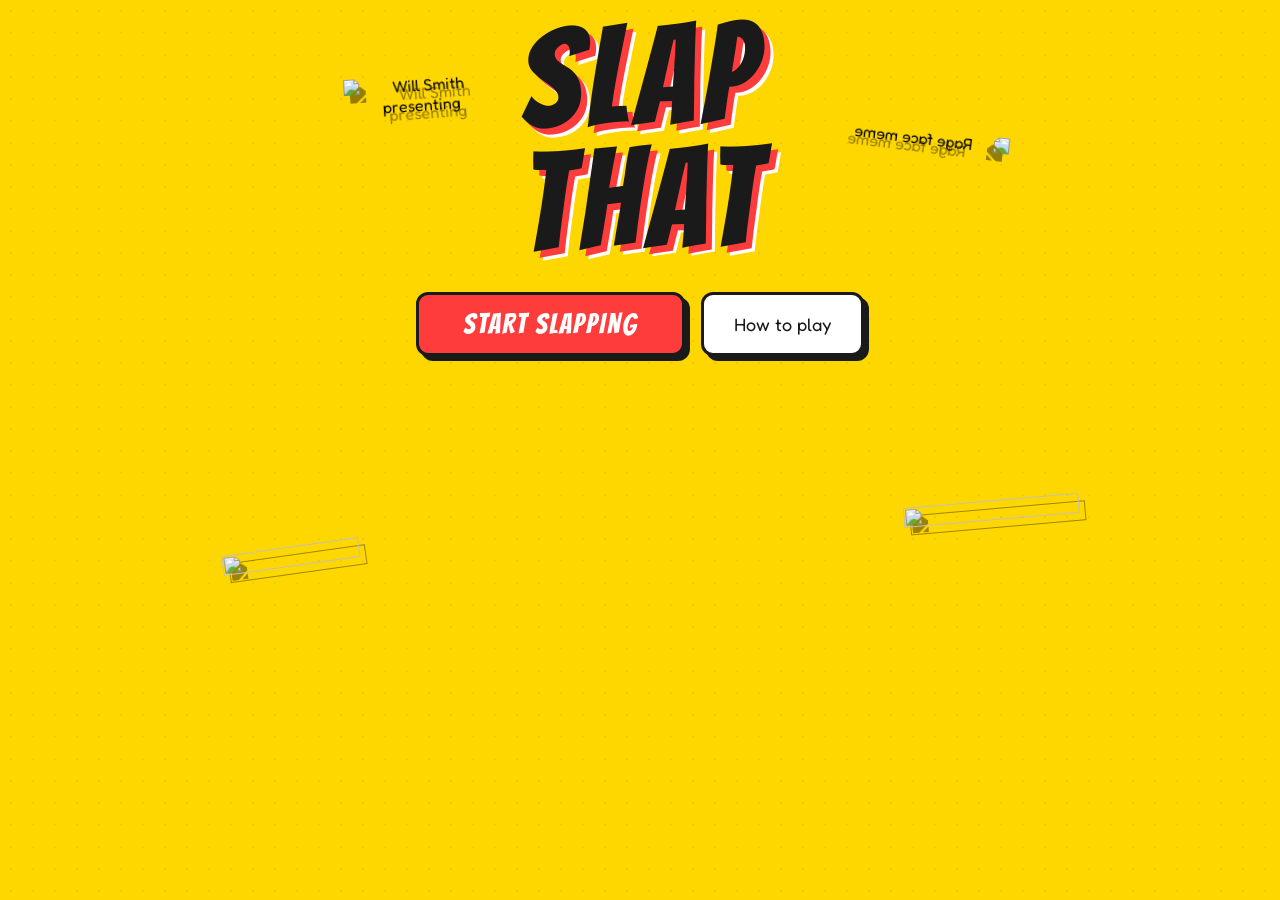
==== index.html @ 44c67cbc "Add core web game files" ====
<!doctype html>
<html lang="en">
  <head>
    <meta charset="utf-8" />
    <meta name="viewport" content="width=device-width,initial-scale=1" />
    <title>SLAPTHAT</title>
    <link rel="preconnect" href="https://fonts.googleapis.com" />
    <link href="https://fonts.googleapis.com/css2?family=Bangers&family=Fredoka+One&display=swap" rel="stylesheet" />
    <link rel="stylesheet" href="css/landing.css" />
  </head>
  <body>
    <div class="slap-page">
      <div class="meme-stickers" aria-hidden="true">
        <img src="tuff-tuff-baby.gif" alt="" class="sticker sticker--baby" />
        <img src="tungtung.png" alt="" class="sticker sticker--tung" />
      </div>

      <div class="hero">
        <div class="hero-content">
          <img src="will_smith.png" alt="Will Smith presenting" class="hero-presenter" />
          <div class="hero-title">SLAP<br />THAT</div>
          <img src="meme.png" alt="Rage face meme" class="hero-meme" />
        </div>
        <div class="hero-btns">
          <a href="selection.html" class="btn-main btn-main--censored" id="startBtn"><span>START SLAPPING</span></a>
          <button class="btn-secondary" id="howToPlayBtn">How to play</button>
        </div>
      </div>
    </div>

    <script src="js/assets.js"></script>
    <script src="js/ui.js"></script>
  </body>
</html>
---- css/landing.css ----
* {
  box-sizing: border-box;
  margin: 0;
  padding: 0;
}

.slap-page {
  background: #FFD700;
  min-height: 100vh;
  font-family: 'Fredoka One', cursive, sans-serif;
  overflow: hidden;
  position: relative;
}

.meme-stickers {
  position: absolute;
  inset: 0;
  pointer-events: none;
  z-index: 2;
}

.sticker {
  position: absolute;
  object-fit: contain;
  opacity: 0.96;
  filter: drop-shadow(6px 8px 0 rgba(0, 0, 0, 0.4));
}

.sticker--baby {
  bottom: 24%;
  left: 18%;
  width: clamp(88px, 13vw, 138px);
  aspect-ratio: 1 / 1;
  transform: rotate(-8deg);
}

.sticker--slap {
  top: 23%;
  right: 20%;
  width: clamp(108px, 14vw, 170px);
  aspect-ratio: 4 / 3;
  transform: rotate(7deg);
}
.sticker--tung {
  bottom: 20%;
  right: 15%;
  width: clamp(108px, 15vw, 176px);
  aspect-ratio: 4 / 5;
  transform: rotate(-5deg);
}

.slap-page::before {
  content: '';
  position: absolute;
  inset: 0;
  background-image: radial-gradient(circle, #e6b800 1.5px, transparent 1.5px);
  background-size: 22px 22px;
  opacity: 0.45;
  pointer-events: none;
}

.is-hidden {
  display: none !important;
}

.navbar {
  display: flex;
  justify-content: space-between;
  align-items: center;
  padding: 16px 32px;
  position: relative;
  z-index: 10;
}

.nav-logo {
  font-family: 'Bangers', cursive;
  font-size: 32px;
  letter-spacing: 3px;
  color: #1a1a1a;
  text-shadow: 3px 3px 0 #ff3c3c;
  transform: rotate(-2deg);
  display: inline-block;
}

.nav-links {
  display: flex;
  gap: 14px;
  list-style: none;
}

.nav-links li a {
  font-size: 16px;
  color: #1a1a1a;
  text-decoration: none;
  background: #fff;
  border: 2.5px solid #1a1a1a;
  padding: 6px 18px;
  border-radius: 100px;
  box-shadow: 3px 3px 0 #1a1a1a;
  transition: transform 0.1s, box-shadow 0.1s;
  display: block;
}

.nav-links li a:hover {
  transform: translate(-2px, -2px);
  box-shadow: 5px 5px 0 #1a1a1a;
}

.hero {
  display: flex;
  flex-direction: column;
  align-items: center;
  text-align: center;
  padding: 8px 24px 0;
  position: relative;
  z-index: 5;
}

.hero-content {
  position: relative;
  width: 100%;
  min-height: 260px;
  margin-bottom: 24px;
}

.hero-title {
  font-family: 'Bangers', cursive;
  font-size: clamp(90px, 20vw, 140px);
  line-height: 0.88;
  color: #1a1a1a;
  letter-spacing: 6px;
  text-shadow: 6px 6px 0 #ff3c3c, 9px 9px 0 #fff;
  transform: rotate(-1.5deg);
  margin: 0;
  position: absolute;
  left: 50%;
  top: 50%;
  transform-origin: center center;
  transform: translate(-50%, -50%) rotate(-1.5deg);
  z-index: 3;
  text-align: center;
  white-space: nowrap;
}

.hero-presenter {
  width: clamp(110px, 12vw, 180px);
  height: auto;
  object-fit: contain;
  z-index: 4;
  position: absolute;
  left: 26%;
  top: 30%;
  transform: translateY(-28%) rotate(-4deg);
  filter: drop-shadow(6px 8px 0 rgba(0,0,0,0.42));
  pointer-events: none;
}


.hero-meme {
  width: clamp(110px, 14vw, 176px);
  height: auto;
  position: absolute;
  right: 20%;
  top: 50%;
  filter: drop-shadow(6px 8px 0 rgba(0, 0, 0, 0.42));
  transform: translateY(-50%) rotate(7deg) scaleX(-1);
  animation: memePulse 2s ease-in-out infinite;
  pointer-events: none;
  z-index: 2;
}

@keyframes memePulse {
  0%, 100% {
    transform: translateY(-50%) rotate(7deg) scaleX(-1) scale(1);
  }
  50% {
    transform: translateY(-50%) rotate(7deg) scaleX(-1) scale(1.08);
  }
}

@keyframes floatSpin {
  0%, 100% {
    transform: translateY(0) rotate(-4deg);
  }
  50% {
    transform: translateY(-10px) rotate(4deg);
  }
}

@keyframes wiggleCard {
  0%, 100% {
    transform: rotate(-3deg) scale(1);
  }
  50% {
    transform: rotate(3deg) scale(1.04);
  }
}

@media (max-width: 768px) {
  .hero-meme {
    width: clamp(82px, 20vw, 118px);
    right: -18px;
    top: 58%;
  }

  .sticker {
    opacity: 0.8;
  }

  .sticker--baby,
  .sticker--slap {
    top: auto;
    bottom: 7%;
  }

  .sticker--baby { left: 14%; }
  .sticker--slap { right: 14%; }
  .sticker--elmo,
  .sticker--tung { display: none; }

  .hero-presenter {
    width: clamp(72px, 20vw, 100px);
    order: -1;
    transform: rotate(-2deg);
  }

  .hero-title {
    position: static;
    transform: rotate(-1.5deg);
  }

}

.hero-btns {
  display: flex;
  gap: 16px;
  flex-wrap: wrap;
  justify-content: center;
  margin-bottom: 28px;
}

.btn-main {
  font-family: 'Bangers', cursive;
  font-size: 28px;
  letter-spacing: 2px;
  background: #ff3c3c;
  color: #fff;
  border: 3px solid #1a1a1a;
  padding: 14px 44px;
  border-radius: 12px;
  box-shadow: 5px 5px 0 #1a1a1a;
  cursor: pointer;
  transition: transform 0.1s, box-shadow 0.1s;
  text-decoration: none;
  display: inline-block;
}

.btn-main--censored {
  position: relative;
  overflow: hidden;
  isolation: isolate;
}

.btn-main--censored span {
  position: relative;
  z-index: 2;
}

.btn-main--censored::after {
  content: '';
  position: absolute;
  left: 50%;
  top: 44%;
  transform-origin: center center;
  transform: translate(-50%, -44%) rotate(-1.5deg);
  transform: translateY(-50%);
  border: 2px solid #1a1a1a;
  border-radius: 5px;
  background:
    repeating-linear-gradient(
      90deg,
      #141414 0 8px,
      #2a2a2a 8px 16px,
      #101010 16px 24px
    );
  opacity: 0.86;
  z-index: 1;
  pointer-events: none;
}

.btn-main:hover {
  transform: translate(-3px, -3px);
  box-shadow: 8px 8px 0 #1a1a1a;
}

.btn-main:active {
  transform: translate(2px, 2px);
  box-shadow: 2px 2px 0 #1a1a1a;
}

.btn-secondary {
  font-family: 'Fredoka One', cursive;
  font-size: 18px;
  background: #fff;
  color: #1a1a1a;
  border: 3px solid #1a1a1a;
  padding: 14px 30px;
  border-radius: 12px;
  box-shadow: 5px 5px 0 #1a1a1a;
  cursor: pointer;
  transition: transform 0.1s, box-shadow 0.1s;
  text-decoration: none;
  display: inline-block;
}

.btn-secondary:hover {
  transform: translate(-2px, -2px);
  box-shadow: 7px 7px 0 #1a1a1a;
}

/* Selection Screen (kept for compatibility) */
.selection-screen {
  display: flex;
  align-items: center;
  justify-content: center;
  padding: 8px;
  position: relative;
  width: 100%;
  min-height: 100vh;
  padding: 0;
  display: block;
  overflow: hidden;
}

.selection-frame {
  width: min(1120px, 100%);
  height: auto;
  max-height: calc(100vh - 16px);
  margin: 0 auto;
  padding: 8px 10px 10px;
  border: 1px solid rgba(255, 220, 120, 0.22);
  border-radius: 28px;
  background: linear-gradient(180deg, rgba(6, 14, 32, 0.92), rgba(13, 23, 43, 0.78));
  box-shadow: 0 24px 70px rgba(0, 0, 0, 0.45);
  backdrop-filter: blur(10px);
  display: flex;
  flex-direction: column;
  gap: 2px;
  overflow: hidden;
}

.selection-header {
  text-align: center;
  margin-bottom: 0;
  flex-shrink: 0;
}

.selection-kicker {
  margin: 0;
  text-transform: uppercase;
  letter-spacing: 0.28em;
  color: #ffcf66;
  font-size: 0.3rem;
}

.selection-header h1 {
  margin: 0;
  font-size: clamp(0.48rem, 1.3vw, 0.7rem);
  line-height: 1;
}

.selection-copy {
  display: none;
}

.selection-panels {
  display: grid;
  grid-template-columns: minmax(0, 1fr) auto minmax(0, 1fr);
  gap: 4px;
  align-items: stretch;
  flex: 0 1 auto;
  min-height: auto;
  max-height: 64px;
}

.preview-card {
  border-radius: 24px;
  border: 1px solid rgba(255, 255, 255, 0.08);
  background: linear-gradient(180deg, rgba(255, 255, 255, 0.06), rgba(255, 255, 255, 0.02));
  overflow: hidden;
  min-height: 0;
  max-height: 72px;
  display: flex;
  flex-direction: column;
}

.preview-card__label {
  display: flex;
  justify-content: space-between;
  align-items: center;
  gap: 2px;
  padding: 2px 3px;
  background: rgba(0, 0, 0, 0.2);
  text-transform: uppercase;
  letter-spacing: 0.12em;
  font-size: 0.45rem;
  flex-shrink: 0;
}

.preview-card__label strong {
  color: #fff;
  font-size: 0.55rem;
  letter-spacing: 0.04em;
  text-transform: none;
}

.preview-card__stage {
  position: relative;
  min-height: 42px;
  display: flex;
  align-items: center;
  justify-content: center;
  padding: 2px;
  flex: 1;
}

.preview-card__stage::before {
  content: '';
  position: absolute;
  inset: 6px;
  border-radius: 20px;
  background: radial-gradient(circle at center, rgba(255, 204, 51, 0.18), rgba(255, 204, 51, 0.03) 45%, rgba(4, 10, 22, 0.92) 80%);
}

.preview-card__image {
  position: relative;
  z-index: 1;
  max-width: 100%;
  max-height: 50px;
  object-fit: contain;
  image-rendering: pixelated;
  filter: drop-shadow(0 14px 22px rgba(0, 0, 0, 0.45));
}

.preview-card__fallback {
  position: absolute;
  z-index: 0;
  color: rgba(230, 238, 246, 0.48);
  text-transform: uppercase;
  letter-spacing: 0.24em;
  font-size: 0.75rem;
}

.preview-card__fallback.is-hidden {
  opacity: 0;
  visibility: hidden;
}

.lock-button {
  appearance: none;
  border: 1px solid rgba(255, 206, 102, 0.55);
  border-radius: 999px;
  padding: 1px 4px;
  background: linear-gradient(180deg, rgba(255, 206, 102, 0.22), rgba(255, 206, 102, 0.08));
  color: #ffcf66;
  font-weight: 700;
  letter-spacing: 0.1em;
  text-transform: uppercase;
  font-size: 0.4rem;
  cursor: pointer;
  transition: transform 0.2s ease, opacity 0.2s ease, box-shadow 0.2s ease;
  line-height: 1;
  height: auto;
  display: none;
}

.lock-button:hover:not(:disabled) {
  transform: translateY(-1px);
  box-shadow: 0 12px 24px rgba(0, 0, 0, 0.24);
}

.lock-button:disabled {
  cursor: not-allowed;
  opacity: 0.45;
}

.selection-center {
  display: flex;
  flex-direction: column;
  align-items: center;
  justify-content: center;
  gap: 2px;
  min-width: 78px;
}

.selection-vs {
  width: 38px;
  height: 38px;
  border-radius: 999px;
  display: grid;
  place-items: center;
  border: 2px solid rgba(255, 206, 102, 0.55);
  background: radial-gradient(circle, rgba(255, 206, 102, 0.24), rgba(255, 206, 102, 0.06));
  color: #ffcf66;
  font-weight: 800;
  letter-spacing: 0.2em;
  font-size: 0.45rem;
}

.selection-timer {
  min-width: 76px;
  text-align: center;
  padding: 4px 6px;
  border-radius: 14px;
  border: 1px solid rgba(255, 255, 255, 0.08);
  background: rgba(0, 0, 0, 0.18);
}

.selection-timer span {
  display: block;
  margin-bottom: 0px;
  color: var(--muted);
  text-transform: uppercase;
  letter-spacing: 0.14em;
  font-size: 0.42rem;
  line-height: 1;
}

.selection-timer strong {
  display: block;
  font-size: clamp(1rem, 3vw, 1.4rem);
  line-height: 0.9;
  color: #fff;
}

.selection-timer small {
  color: var(--muted);
  font-size: 0.42rem;
  line-height: 1;
}

.selection-roster {
  display: grid;
  grid-template-columns: repeat(2, minmax(0, 1fr));
  gap: 1px;
  margin-top: 0px;
  flex: 0 1 auto;
  min-height: auto;
  max-height: 28px;
}

.hero-card {
  appearance: none;
  border: 1px solid rgba(255, 255, 255, 0.08);
  border-radius: 16px;
  background: linear-gradient(180deg, rgba(255, 255, 255, 0.08), rgba(255, 255, 255, 0.03));
  color: inherit;
  padding: 2px 4px;
  text-align: left;
  cursor: pointer;
  transition: transform 0.2s ease, border-color 0.2s ease, box-shadow 0.2s ease, opacity 0.2s ease;
}

.hero-card:hover:not(:disabled),
.hero-card.is-available {
  transform: translateY(-2px);
  border-color: rgba(255, 204, 51, 0.65);
  box-shadow: 0 12px 30px rgba(0, 0, 0, 0.25);
}

.hero-card:disabled {
  cursor: not-allowed;
  opacity: 0.8;
}

.hero-card.is-selected {
  border-color: rgba(255, 204, 51, 0.8);
  box-shadow: inset 0 0 0 1px rgba(255, 204, 51, 0.24), 0 16px 28px rgba(0, 0, 0, 0.25);
}

.hero-card.is-drafted {
  border-color: rgba(120, 180, 255, 0.72);
  box-shadow: inset 0 0 0 1px rgba(120, 180, 255, 0.2);
}

.hero-card__slot {
  display: grid;
  place-items: center;
  min-height: 22px;
  border-radius: 12px;
  margin-bottom: 1px;
  text-transform: uppercase;
  letter-spacing: 0.12em;
  font-size: 0.45rem;
  color: rgba(255, 255, 255, 0.88);
}

.hero-card__slot--archer {
  background: linear-gradient(135deg, rgba(79, 131, 255, 0.26), rgba(255, 204, 51, 0.18));
}

.hero-card__slot--samurai {
  background: linear-gradient(135deg, rgba(219, 84, 84, 0.26), rgba(255, 204, 51, 0.18));
}

.hero-card strong,
.hero-card small {
  display: block;
}

.hero-card strong {
  font-size: 0.5rem;
  margin-bottom: 0px;
  line-height: 1;
}

.hero-card small {
  color: var(--muted);
  font-size: 0.38rem;
  line-height: 1;
}

@media (max-width: 980px) {
  .selection-center {
    flex-direction: row;
    flex-wrap: wrap;
    min-width: 0;
  }

  .selection-panels {
    gap: 2px;
    max-height: 74px;
  }

  .selection-timer {
    min-width: 68px;
    padding: 3px 5px;
  }

  .selection-roster {
    grid-template-columns: repeat(2, minmax(0, 1fr));
    max-height: 34px;
  }

  .hero-card__slot {
    min-height: 28px;
  }
}
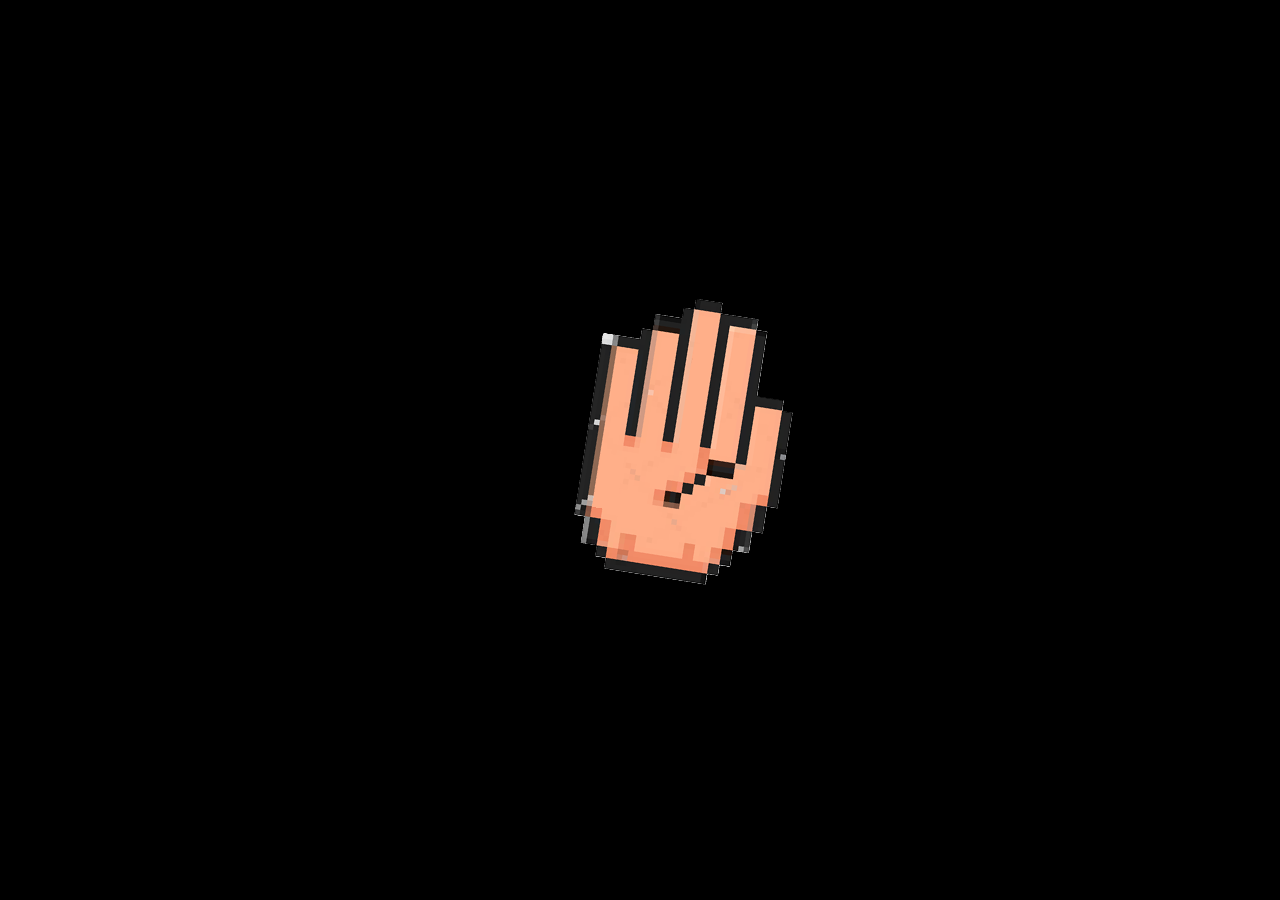
==== commit f2166c7f: "landing page" ====
--- a/index.html
+++ b/index.html
@@ -9,27 +9,36 @@
     <link rel="stylesheet" href="css/landing.css" />
   </head>
   <body>
-    <div class="slap-page">
-      <div class="meme-stickers" aria-hidden="true">
-        <img src="tuff-tuff-baby.gif" alt="" class="sticker sticker--baby" />
-        <img src="tungtung.png" alt="" class="sticker sticker--tung" />
-      </div>
+    <main class="landing-page">
+      <section class="intro-sequence" id="introSequence" aria-hidden="true">
+        <img src="assets/intro/hand.png" alt="" class="intro-hand" />
+        <img src="assets/intro/slap_impact.gif" alt="" class="intro-impact" />
+      </section>
+      <audio id="slapSfx" preload="auto" src="assets/intro/wapak.wav"></audio>
 
-      <div class="hero">
-        <div class="hero-content">
-          <img src="will_smith.png" alt="Will Smith presenting" class="hero-presenter" />
-          <div class="hero-title">SLAP<br />THAT</div>
-          <img src="meme.png" alt="Rage face meme" class="hero-meme" />
+      <img src="assets/intro/frame.png" alt="" class="side-frame reveal-target" aria-hidden="true" />
+
+      <section class="hero-panel reveal-target" aria-label="Game start menu">
+        <img src="assets/intro/landing_logo.png" alt="Slap That" class="landing-logo" />
+
+        <div class="hero-buttons">
+          <a href="selection.html" class="landing-btn landing-btn--primary" id="startBtn">Start Game</a>
+          <button class="landing-btn landing-btn--secondary" id="howToPlayBtn" type="button">How To Play</button>
         </div>
-        <div class="hero-btns">
-          <a href="selection.html" class="btn-main btn-main--censored" id="startBtn"><span>START SLAPPING</span></a>
-          <button class="btn-secondary" id="howToPlayBtn">How to play</button>
+      </section>
+
+      <section class="howto-modal" id="howToPlayModal" aria-hidden="true" role="dialog" aria-labelledby="howToPlayTitle">
+        <div class="howto-card">
+          <h2 id="howToPlayTitle">How To Play</h2>
+          <p>1. Click Start Game to enter character selection.</p>
+          <p>2. Player 1 attacks using <strong>A</strong>, Player 2 attacks using <strong>L</strong>.</p>
+          <p>3. First player to drain the opponent&apos;s HP wins the round.</p>
+          <button class="landing-btn landing-btn--secondary" id="closeHowToPlayBtn" type="button">Close</button>
         </div>
-      </div>
-    </div>
+      </section>
+    </main>
 
     <script src="js/assets.js"></script>
-    <script src="js/ui.js"></script>
+    <script src="js/landing.js"></script>
   </body>
 </html>
- 
--- a/css/landing.css
+++ b/css/landing.css
@@ -4,645 +4,283 @@
   padding: 0;
 }
 
-.slap-page {
-  background: #FFD700;
+body {
   min-height: 100vh;
   font-family: 'Fredoka One', cursive, sans-serif;
+  background: #000;
+}
+
+.landing-page {
+  position: relative;
+  min-height: 100vh;
   overflow: hidden;
-  position: relative;
-}
-
-.meme-stickers {
+  display: grid;
+  place-items: center;
+  padding: 24px;
+  background: #000;
+}
+
+.landing-page.is-ready {
+  background: #f6f6f6 url('../assets/intro/background.png') center / cover no-repeat;
+}
+
+.reveal-target {
+  opacity: 0;
+  visibility: hidden;
+  transition: opacity 0.45s ease;
+}
+
+.landing-page.is-ready .reveal-target {
+  opacity: 1;
+  visibility: visible;
+}
+
+.landing-page:not(.is-ready) .side-frame {
+  display: none;
+}
+
+.side-frame {
   position: absolute;
   inset: 0;
+  width: 100%;
+  height: 100%;
+  object-fit: cover;
+  object-position: center;
+  mix-blend-mode: normal;
+  opacity: 1;
   pointer-events: none;
+  z-index: 1;
+}
+
+.hero-panel {
+  position: relative;
   z-index: 2;
-}
-
-.sticker {
-  position: absolute;
-  object-fit: contain;
-  opacity: 0.96;
-  filter: drop-shadow(6px 8px 0 rgba(0, 0, 0, 0.4));
-}
-
-.sticker--baby {
-  bottom: 24%;
-  left: 18%;
-  width: clamp(88px, 13vw, 138px);
-  aspect-ratio: 1 / 1;
-  transform: rotate(-8deg);
-}
-
-.sticker--slap {
-  top: 23%;
-  right: 20%;
-  width: clamp(108px, 14vw, 170px);
-  aspect-ratio: 4 / 3;
-  transform: rotate(7deg);
-}
-.sticker--tung {
-  bottom: 20%;
-  right: 15%;
-  width: clamp(108px, 15vw, 176px);
-  aspect-ratio: 4 / 5;
-  transform: rotate(-5deg);
-}
-
-.slap-page::before {
-  content: '';
-  position: absolute;
-  inset: 0;
-  background-image: radial-gradient(circle, #e6b800 1.5px, transparent 1.5px);
-  background-size: 22px 22px;
-  opacity: 0.45;
-  pointer-events: none;
-}
-
-.is-hidden {
-  display: none !important;
-}
-
-.navbar {
-  display: flex;
-  justify-content: space-between;
-  align-items: center;
-  padding: 16px 32px;
-  position: relative;
-  z-index: 10;
-}
-
-.nav-logo {
-  font-family: 'Bangers', cursive;
-  font-size: 32px;
-  letter-spacing: 3px;
-  color: #1a1a1a;
-  text-shadow: 3px 3px 0 #ff3c3c;
-  transform: rotate(-2deg);
-  display: inline-block;
-}
-
-.nav-links {
-  display: flex;
-  gap: 14px;
-  list-style: none;
-}
-
-.nav-links li a {
-  font-size: 16px;
-  color: #1a1a1a;
-  text-decoration: none;
-  background: #fff;
-  border: 2.5px solid #1a1a1a;
-  padding: 6px 18px;
-  border-radius: 100px;
-  box-shadow: 3px 3px 0 #1a1a1a;
-  transition: transform 0.1s, box-shadow 0.1s;
-  display: block;
-}
-
-.nav-links li a:hover {
-  transform: translate(-2px, -2px);
-  box-shadow: 5px 5px 0 #1a1a1a;
-}
-
-.hero {
   display: flex;
   flex-direction: column;
   align-items: center;
-  text-align: center;
-  padding: 8px 24px 0;
-  position: relative;
-  z-index: 5;
-}
-
-.hero-content {
-  position: relative;
-  width: 100%;
-  min-height: 260px;
-  margin-bottom: 24px;
-}
-
-.hero-title {
-  font-family: 'Bangers', cursive;
-  font-size: clamp(90px, 20vw, 140px);
-  line-height: 0.88;
-  color: #1a1a1a;
-  letter-spacing: 6px;
-  text-shadow: 6px 6px 0 #ff3c3c, 9px 9px 0 #fff;
-  transform: rotate(-1.5deg);
-  margin: 0;
+  gap: 22px;
+}
+
+.intro-sequence {
+  position: fixed;
+  inset: 0;
+  z-index: 7;
+  display: grid;
+  place-items: center;
+  pointer-events: none;
+  opacity: 1;
+  transition: opacity 0.2s ease;
+}
+
+.intro-sequence.is-done {
+  opacity: 0;
+  visibility: hidden;
+}
+
+.intro-hand,
+.intro-impact {
   position: absolute;
-  left: 50%;
-  top: 50%;
-  transform-origin: center center;
-  transform: translate(-50%, -50%) rotate(-1.5deg);
-  z-index: 3;
-  text-align: center;
-  white-space: nowrap;
-}
-
-.hero-presenter {
-  width: clamp(110px, 12vw, 180px);
+  image-rendering: pixelated;
+}
+
+.intro-hand {
+  width: clamp(160px, 25vw, 320px);
+  transform: translate(-38vw, 0) rotate(-18deg) scale(0.9);
+  animation: introSlap 0.58s cubic-bezier(0.16, 0.94, 0.38, 1) forwards;
+}
+
+.intro-impact {
+  width: clamp(190px, 28vw, 360px);
+  opacity: 0;
+  transform: scale(0.2);
+  animation: introImpact 0.72s ease-out 0.34s forwards;
+}
+
+@keyframes introSlap {
+  0% {
+    transform: translate(-38vw, 2vh) rotate(-18deg) scale(0.85);
+  }
+
+  70% {
+    transform: translate(0, 0) rotate(0deg) scale(1.06);
+  }
+
+  100% {
+    transform: translate(3vw, -1vh) rotate(9deg) scale(0.96);
+  }
+}
+
+@keyframes introImpact {
+  0% {
+    opacity: 0;
+    transform: scale(0.24);
+  }
+
+  22% {
+    opacity: 1;
+    transform: scale(1);
+  }
+
+  72% {
+    opacity: 1;
+    transform: scale(1.18);
+  }
+
+  100% {
+    opacity: 0;
+    transform: scale(1.28);
+  }
+}
+
+.landing-logo {
+  width: min(460px, 76vw);
   height: auto;
-  object-fit: contain;
-  z-index: 4;
-  position: absolute;
-  left: 26%;
-  top: 30%;
-  transform: translateY(-28%) rotate(-4deg);
-  filter: drop-shadow(6px 8px 0 rgba(0,0,0,0.42));
-  pointer-events: none;
-}
-
-
-.hero-meme {
-  width: clamp(110px, 14vw, 176px);
-  height: auto;
-  position: absolute;
-  right: 20%;
-  top: 50%;
-  filter: drop-shadow(6px 8px 0 rgba(0, 0, 0, 0.42));
-  transform: translateY(-50%) rotate(7deg) scaleX(-1);
-  animation: memePulse 2s ease-in-out infinite;
-  pointer-events: none;
-  z-index: 2;
-}
-
-@keyframes memePulse {
-  0%, 100% {
-    transform: translateY(-50%) rotate(7deg) scaleX(-1) scale(1);
-  }
-  50% {
-    transform: translateY(-50%) rotate(7deg) scaleX(-1) scale(1.08);
-  }
-}
-
-@keyframes floatSpin {
-  0%, 100% {
-    transform: translateY(0) rotate(-4deg);
-  }
-  50% {
-    transform: translateY(-10px) rotate(4deg);
-  }
-}
-
-@keyframes wiggleCard {
-  0%, 100% {
-    transform: rotate(-3deg) scale(1);
-  }
-  50% {
-    transform: rotate(3deg) scale(1.04);
-  }
-}
-
-@media (max-width: 768px) {
-  .hero-meme {
-    width: clamp(82px, 20vw, 118px);
-    right: -18px;
-    top: 58%;
-  }
-
-  .sticker {
-    opacity: 0.8;
-  }
-
-  .sticker--baby,
-  .sticker--slap {
-    top: auto;
-    bottom: 7%;
-  }
-
-  .sticker--baby { left: 14%; }
-  .sticker--slap { right: 14%; }
-  .sticker--elmo,
-  .sticker--tung { display: none; }
-
-  .hero-presenter {
-    width: clamp(72px, 20vw, 100px);
-    order: -1;
-    transform: rotate(-2deg);
-  }
-
-  .hero-title {
-    position: static;
-    transform: rotate(-1.5deg);
-  }
-
-}
-
-.hero-btns {
+  transform: scale(1);
+  transition: transform 0.2s ease;
+  image-rendering: -webkit-optimize-contrast;
+}
+
+.landing-logo:hover {
+  transform: scale(1.13);
+}
+
+.hero-buttons {
   display: flex;
-  gap: 16px;
+  gap: 12px;
   flex-wrap: wrap;
   justify-content: center;
-  margin-bottom: 28px;
-}
-
-.btn-main {
+}
+
+.landing-btn {
+  appearance: none;
+  border: 0;
+  border-radius: 8px;
+  text-decoration: none;
+  cursor: pointer;
   font-family: 'Bangers', cursive;
-  font-size: 28px;
-  letter-spacing: 2px;
-  background: #ff3c3c;
-  color: #fff;
-  border: 3px solid #1a1a1a;
-  padding: 14px 44px;
-  border-radius: 12px;
-  box-shadow: 5px 5px 0 #1a1a1a;
-  cursor: pointer;
-  transition: transform 0.1s, box-shadow 0.1s;
-  text-decoration: none;
-  display: inline-block;
-}
-
-.btn-main--censored {
-  position: relative;
-  overflow: hidden;
-  isolation: isolate;
-}
-
-.btn-main--censored span {
-  position: relative;
-  z-index: 2;
-}
-
-.btn-main--censored::after {
-  content: '';
-  position: absolute;
-  left: 50%;
-  top: 44%;
-  transform-origin: center center;
-  transform: translate(-50%, -44%) rotate(-1.5deg);
-  transform: translateY(-50%);
-  border: 2px solid #1a1a1a;
-  border-radius: 5px;
-  background:
-    repeating-linear-gradient(
-      90deg,
-      #141414 0 8px,
-      #2a2a2a 8px 16px,
-      #101010 16px 24px
-    );
-  opacity: 0.86;
-  z-index: 1;
-  pointer-events: none;
-}
-
-.btn-main:hover {
-  transform: translate(-3px, -3px);
-  box-shadow: 8px 8px 0 #1a1a1a;
-}
-
-.btn-main:active {
-  transform: translate(2px, 2px);
-  box-shadow: 2px 2px 0 #1a1a1a;
-}
-
-.btn-secondary {
-  font-family: 'Fredoka One', cursive;
-  font-size: 18px;
-  background: #fff;
-  color: #1a1a1a;
-  border: 3px solid #1a1a1a;
-  padding: 14px 30px;
-  border-radius: 12px;
-  box-shadow: 5px 5px 0 #1a1a1a;
-  cursor: pointer;
-  transition: transform 0.1s, box-shadow 0.1s;
-  text-decoration: none;
-  display: inline-block;
-}
-
-.btn-secondary:hover {
-  transform: translate(-2px, -2px);
-  box-shadow: 7px 7px 0 #1a1a1a;
-}
-
-/* Selection Screen (kept for compatibility) */
-.selection-screen {
-  display: flex;
+  font-size: clamp(24px, 2.6vw, 34px);
+  letter-spacing: 0.7px;
+  padding: 10px 28px;
+  color: #101010;
+  background: #f8cf07;
+  box-shadow: 0 4px 0 #101010;
+  transition: transform 0.15s ease, box-shadow 0.15s ease;
+}
+
+.landing-btn:hover {
+  transform: translateY(-2px);
+  box-shadow: 0 6px 0 #101010;
+}
+
+.landing-btn:active {
+  transform: translateY(1px);
+  box-shadow: 0 3px 0 #101010;
+}
+
+.landing-btn--primary {
+  min-width: 210px;
+  text-align: center;
+}
+
+.landing-btn--secondary {
+  min-width: 180px;
+  background: #f8cf07;
+}
+
+.howto-modal {
+  position: fixed;
+  inset: 0;
+  background: rgba(0, 0, 0, 0.46);
+  display: none;
   align-items: center;
   justify-content: center;
-  padding: 8px;
-  position: relative;
-  width: 100%;
-  min-height: 100vh;
-  padding: 0;
-  display: block;
-  overflow: hidden;
-}
-
-.selection-frame {
-  width: min(1120px, 100%);
-  height: auto;
-  max-height: calc(100vh - 16px);
-  margin: 0 auto;
-  padding: 8px 10px 10px;
-  border: 1px solid rgba(255, 220, 120, 0.22);
-  border-radius: 28px;
-  background: linear-gradient(180deg, rgba(6, 14, 32, 0.92), rgba(13, 23, 43, 0.78));
-  box-shadow: 0 24px 70px rgba(0, 0, 0, 0.45);
-  backdrop-filter: blur(10px);
+  z-index: 8;
+  padding: 16px;
+}
+
+.howto-modal.is-open {
   display: flex;
-  flex-direction: column;
-  gap: 2px;
-  overflow: hidden;
-}
-
-.selection-header {
-  text-align: center;
-  margin-bottom: 0;
-  flex-shrink: 0;
-}
-
-.selection-kicker {
-  margin: 0;
-  text-transform: uppercase;
-  letter-spacing: 0.28em;
-  color: #ffcf66;
-  font-size: 0.3rem;
-}
-
-.selection-header h1 {
-  margin: 0;
-  font-size: clamp(0.48rem, 1.3vw, 0.7rem);
+}
+
+.howto-card {
+  width: min(560px, 100%);
+  background: #fff8cf;
+  border: 4px solid #101010;
+  border-radius: 16px;
+  padding: 22px;
+  box-shadow: 0 10px 0 #101010;
+}
+
+.howto-card h2 {
+  font-family: 'Bangers', cursive;
+  font-size: clamp(34px, 4vw, 44px);
   line-height: 1;
-}
-
-.selection-copy {
-  display: none;
-}
-
-.selection-panels {
-  display: grid;
-  grid-template-columns: minmax(0, 1fr) auto minmax(0, 1fr);
-  gap: 4px;
-  align-items: stretch;
-  flex: 0 1 auto;
-  min-height: auto;
-  max-height: 64px;
-}
-
-.preview-card {
-  border-radius: 24px;
-  border: 1px solid rgba(255, 255, 255, 0.08);
-  background: linear-gradient(180deg, rgba(255, 255, 255, 0.06), rgba(255, 255, 255, 0.02));
-  overflow: hidden;
-  min-height: 0;
-  max-height: 72px;
-  display: flex;
-  flex-direction: column;
-}
-
-.preview-card__label {
-  display: flex;
-  justify-content: space-between;
-  align-items: center;
-  gap: 2px;
-  padding: 2px 3px;
-  background: rgba(0, 0, 0, 0.2);
-  text-transform: uppercase;
-  letter-spacing: 0.12em;
-  font-size: 0.45rem;
-  flex-shrink: 0;
-}
-
-.preview-card__label strong {
-  color: #fff;
-  font-size: 0.55rem;
-  letter-spacing: 0.04em;
-  text-transform: none;
-}
-
-.preview-card__stage {
-  position: relative;
-  min-height: 42px;
-  display: flex;
-  align-items: center;
-  justify-content: center;
-  padding: 2px;
-  flex: 1;
-}
-
-.preview-card__stage::before {
-  content: '';
-  position: absolute;
-  inset: 6px;
-  border-radius: 20px;
-  background: radial-gradient(circle at center, rgba(255, 204, 51, 0.18), rgba(255, 204, 51, 0.03) 45%, rgba(4, 10, 22, 0.92) 80%);
-}
-
-.preview-card__image {
-  position: relative;
-  z-index: 1;
-  max-width: 100%;
-  max-height: 50px;
-  object-fit: contain;
-  image-rendering: pixelated;
-  filter: drop-shadow(0 14px 22px rgba(0, 0, 0, 0.45));
-}
-
-.preview-card__fallback {
-  position: absolute;
-  z-index: 0;
-  color: rgba(230, 238, 246, 0.48);
-  text-transform: uppercase;
-  letter-spacing: 0.24em;
-  font-size: 0.75rem;
-}
-
-.preview-card__fallback.is-hidden {
-  opacity: 0;
-  visibility: hidden;
-}
-
-.lock-button {
-  appearance: none;
-  border: 1px solid rgba(255, 206, 102, 0.55);
-  border-radius: 999px;
-  padding: 1px 4px;
-  background: linear-gradient(180deg, rgba(255, 206, 102, 0.22), rgba(255, 206, 102, 0.08));
-  color: #ffcf66;
-  font-weight: 700;
-  letter-spacing: 0.1em;
-  text-transform: uppercase;
-  font-size: 0.4rem;
-  cursor: pointer;
-  transition: transform 0.2s ease, opacity 0.2s ease, box-shadow 0.2s ease;
-  line-height: 1;
-  height: auto;
-  display: none;
-}
-
-.lock-button:hover:not(:disabled) {
-  transform: translateY(-1px);
-  box-shadow: 0 12px 24px rgba(0, 0, 0, 0.24);
-}
-
-.lock-button:disabled {
-  cursor: not-allowed;
-  opacity: 0.45;
-}
-
-.selection-center {
-  display: flex;
-  flex-direction: column;
-  align-items: center;
-  justify-content: center;
-  gap: 2px;
-  min-width: 78px;
-}
-
-.selection-vs {
-  width: 38px;
-  height: 38px;
-  border-radius: 999px;
-  display: grid;
-  place-items: center;
-  border: 2px solid rgba(255, 206, 102, 0.55);
-  background: radial-gradient(circle, rgba(255, 206, 102, 0.24), rgba(255, 206, 102, 0.06));
-  color: #ffcf66;
-  font-weight: 800;
-  letter-spacing: 0.2em;
-  font-size: 0.45rem;
-}
-
-.selection-timer {
-  min-width: 76px;
-  text-align: center;
-  padding: 4px 6px;
-  border-radius: 14px;
-  border: 1px solid rgba(255, 255, 255, 0.08);
-  background: rgba(0, 0, 0, 0.18);
-}
-
-.selection-timer span {
-  display: block;
-  margin-bottom: 0px;
-  color: var(--muted);
-  text-transform: uppercase;
-  letter-spacing: 0.14em;
-  font-size: 0.42rem;
-  line-height: 1;
-}
-
-.selection-timer strong {
-  display: block;
-  font-size: clamp(1rem, 3vw, 1.4rem);
-  line-height: 0.9;
-  color: #fff;
-}
-
-.selection-timer small {
-  color: var(--muted);
-  font-size: 0.42rem;
-  line-height: 1;
-}
-
-.selection-roster {
-  display: grid;
-  grid-template-columns: repeat(2, minmax(0, 1fr));
-  gap: 1px;
-  margin-top: 0px;
-  flex: 0 1 auto;
-  min-height: auto;
-  max-height: 28px;
-}
-
-.hero-card {
-  appearance: none;
-  border: 1px solid rgba(255, 255, 255, 0.08);
-  border-radius: 16px;
-  background: linear-gradient(180deg, rgba(255, 255, 255, 0.08), rgba(255, 255, 255, 0.03));
-  color: inherit;
-  padding: 2px 4px;
-  text-align: left;
-  cursor: pointer;
-  transition: transform 0.2s ease, border-color 0.2s ease, box-shadow 0.2s ease, opacity 0.2s ease;
-}
-
-.hero-card:hover:not(:disabled),
-.hero-card.is-available {
-  transform: translateY(-2px);
-  border-color: rgba(255, 204, 51, 0.65);
-  box-shadow: 0 12px 30px rgba(0, 0, 0, 0.25);
-}
-
-.hero-card:disabled {
-  cursor: not-allowed;
-  opacity: 0.8;
-}
-
-.hero-card.is-selected {
-  border-color: rgba(255, 204, 51, 0.8);
-  box-shadow: inset 0 0 0 1px rgba(255, 204, 51, 0.24), 0 16px 28px rgba(0, 0, 0, 0.25);
-}
-
-.hero-card.is-drafted {
-  border-color: rgba(120, 180, 255, 0.72);
-  box-shadow: inset 0 0 0 1px rgba(120, 180, 255, 0.2);
-}
-
-.hero-card__slot {
-  display: grid;
-  place-items: center;
-  min-height: 22px;
-  border-radius: 12px;
-  margin-bottom: 1px;
-  text-transform: uppercase;
-  letter-spacing: 0.12em;
-  font-size: 0.45rem;
-  color: rgba(255, 255, 255, 0.88);
-}
-
-.hero-card__slot--archer {
-  background: linear-gradient(135deg, rgba(79, 131, 255, 0.26), rgba(255, 204, 51, 0.18));
-}
-
-.hero-card__slot--samurai {
-  background: linear-gradient(135deg, rgba(219, 84, 84, 0.26), rgba(255, 204, 51, 0.18));
-}
-
-.hero-card strong,
-.hero-card small {
-  display: block;
-}
-
-.hero-card strong {
-  font-size: 0.5rem;
-  margin-bottom: 0px;
-  line-height: 1;
-}
-
-.hero-card small {
-  color: var(--muted);
-  font-size: 0.38rem;
-  line-height: 1;
-}
-
-@media (max-width: 980px) {
-  .selection-center {
-    flex-direction: row;
-    flex-wrap: wrap;
-    min-width: 0;
-  }
-
-  .selection-panels {
-    gap: 2px;
-    max-height: 74px;
-  }
-
-  .selection-timer {
-    min-width: 68px;
-    padding: 3px 5px;
-  }
-
-  .selection-roster {
-    grid-template-columns: repeat(2, minmax(0, 1fr));
-    max-height: 34px;
-  }
-
-  .hero-card__slot {
-    min-height: 28px;
-  }
-}
+  letter-spacing: 1px;
+  margin-bottom: 12px;
+}
+
+.howto-card p {
+  font-size: clamp(16px, 2vw, 20px);
+  line-height: 1.35;
+  margin-bottom: 10px;
+}
+
+.howto-card .landing-btn {
+  margin-top: 8px;
+}
+
+@media (prefers-reduced-motion: reduce) {
+  .reveal-target,
+  .intro-sequence,
+  .intro-hand,
+  .intro-impact,
+  .landing-logo,
+  .landing-btn {
+    animation: none !important;
+    transition: none !important;
+  }
+}
+
+@media (max-width: 900px) {
+  .landing-page {
+    background-position: 50% 50%;
+  }
+
+  .landing-logo {
+    width: min(410px, 80vw);
+  }
+
+  .hero-panel {
+    gap: 18px;
+  }
+}
+
+@media (max-width: 640px) {
+  .landing-page {
+    padding: 16px;
+    background-position: center;
+  }
+
+  .intro-hand {
+    width: clamp(135px, 32vw, 220px);
+  }
+
+  .intro-impact {
+    width: clamp(165px, 40vw, 290px);
+  }
+
+  .hero-buttons {
+    width: 100%;
+    gap: 10px;
+  }
+
+  .landing-btn {
+    width: min(270px, 92vw);
+    font-size: clamp(22px, 8vw, 30px);
+    padding: 9px 18px;
+  }
+
+  .howto-card {
+    padding: 18px;
+  }
+}
